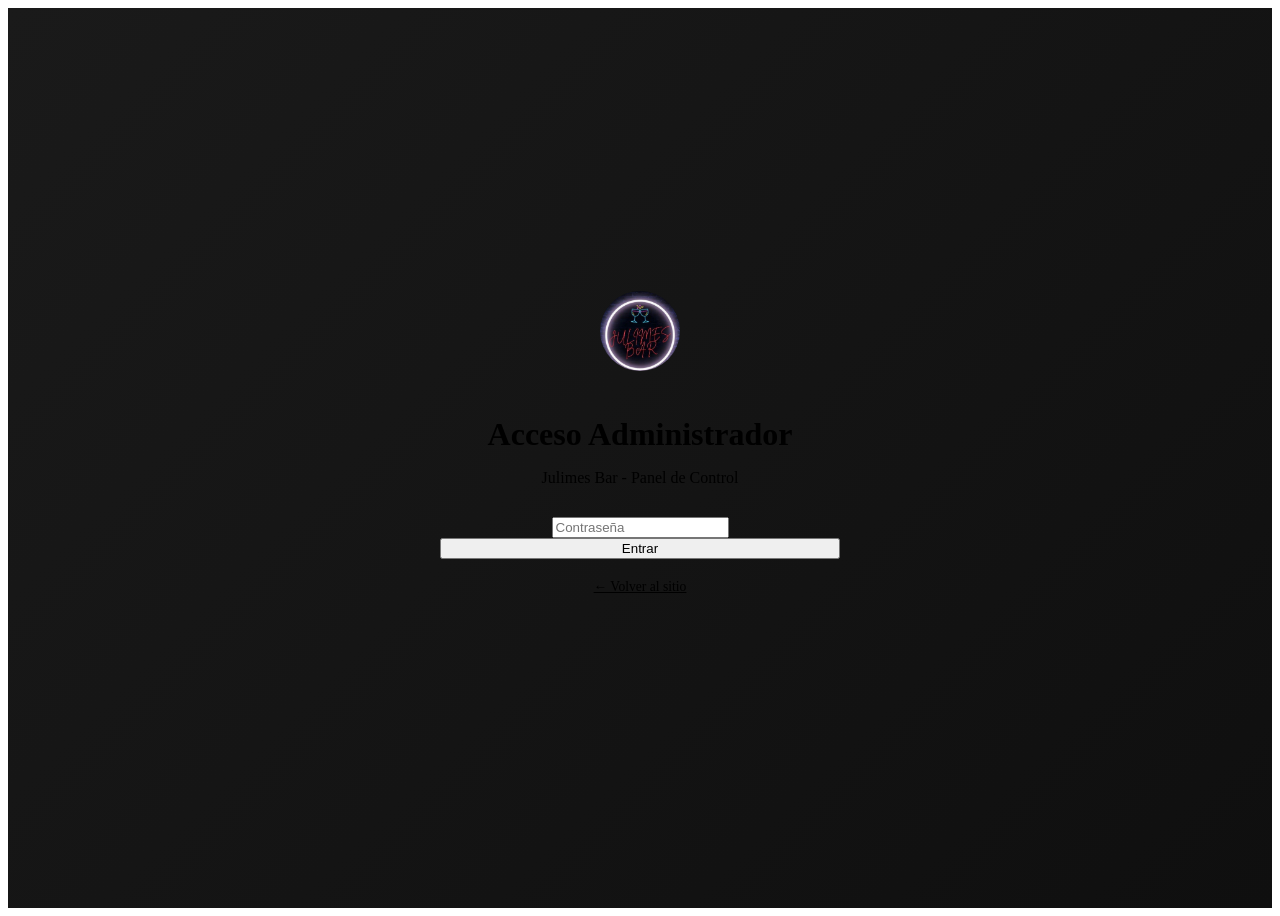
==== admin.html @ fdd5664d "feat: Julimes Bar website with bilingual ES/EN support - Full Spanish website with English toggle - " ====
<!DOCTYPE html>
<html lang="es">
<head>
    <meta charset="UTF-8">
    <meta name="viewport" content="width=device-width, initial-scale=1.0">
    <title>Admin - Julimes Bar</title>
    <link rel="stylesheet" href="styles.css">
    <link rel="stylesheet" href="admin.css">
    <link href="https://fonts.googleapis.com/css2?family=Playfair+Display:wght@400;700&family=Inter:wght@300;400;600&display=swap" rel="stylesheet">
</head>
<body>
    <!-- Login Screen -->
    <div id="login-screen" class="admin-login">
        <div class="login-box">
            <img src="assets/logo.jpg" alt="Julimes Bar" class="login-logo">
            <h1>Acceso Administrador</h1>
            <p>Julimes Bar - Panel de Control</p>
            <form id="login-form">
                <div class="form-group">
                    <input type="password" id="admin-password" placeholder="Contraseña" required>
                </div>
                <button type="submit" class="btn btn-primary" style="width: 100%;">Entrar</button>
            </form>
            <p style="margin-top: 20px; font-size: 0.85rem;">
                <a href="index.html" style="color: var(--color-text-muted);">← Volver al sitio</a>
            </p>
        </div>
    </div>

    <!-- Dashboard -->
    <div id="dashboard" class="admin-dashboard" style="display: none;">
        <header class="admin-header">
            <div class="container">
                <h1 class="admin-title">Julimes Bar - Admin</h1>
                <nav class="admin-nav">
                    <button class="active" data-tab="reviews">Reseñas</button>
                    <button data-tab="events">Eventos</button>
                    <button data-tab="menu">Menú</button>
                    <button data-tab="settings">Configuración</button>
                    <button class="logout-btn" onclick="adminLogout()">Salir</button>
                </nav>
            </div>
        </header>

        <main class="container" style="padding-top: 40px;">
            <!-- Stats -->
            <div class="stats-grid">
                <div class="stat-card">
                    <div class="number" id="stat-pending">0</div>
                    <div class="label">Pendientes</div>
                </div>
                <div class="stat-card">
                    <div class="number" id="stat-approved">0</div>
                    <div class="label">Aprobadas</div>
                </div>
                <div class="stat-card">
                    <div class="number" id="stat-total">0</div>
                    <div class="label">Total Reseñas</div>
                </div>
                <div class="stat-card">
                    <div class="number" id="stat-events">0</div>
                    <div class="label">Eventos</div>
                </div>
            </div>

            <!-- Reviews Tab -->
            <div id="tab-reviews" class="tab-content active">
                <h2 style="margin-bottom: 20px; color: var(--color-primary);">Reseñas Pendientes</h2>
                <div class="data-table">
                    <table>
                        <thead>
                            <tr>
                                <th>Cliente</th>
                                <th>Calificación</th>
                                <th>Comentario</th>
                                <th>Fecha</th>
                                <th>Acciones</th>
                            </tr>
                        </thead>
                        <tbody id="pending-reviews-table">
                            <!-- Dynamic content -->
                        </tbody>
                    </table>
                </div>

                <h2 style="margin: 40px 0 20px; color: var(--color-primary);">Reseñas Aprobadas</h2>
                <div class="data-table">
                    <table>
                        <thead>
                            <tr>
                                <th>Cliente</th>
                                <th>Calificación</th>
                                <th>Comentario</th>
                                <th>Fecha</th>
                                <th>Acciones</th>
                            </tr>
                        </thead>
                        <tbody id="approved-reviews-table">
                            <!-- Dynamic content -->
                        </tbody>
                    </table>
                </div>
            </div>

            <!-- Events Tab -->
            <div id="tab-events" class="tab-content">
                <h2 style="margin-bottom: 20px; color: var(--color-primary);">Gestionar Eventos</h2>
                <div class="admin-form">
                    <h3>Agregar Evento</h3>
                    <form id="event-form">
                        <div class="form-row">
                            <div class="form-group">
                                <label>Nombre del Evento</label>
                                <input type="text" id="event-name" required>
                            </div>
                            <div class="form-group">
                                <label>Fecha</label>
                                <input type="date" id="event-date" required>
                            </div>
                        </div>
                        <div class="form-group">
                            <label>Descripción</label>
                            <textarea id="event-desc" rows="3" required></textarea>
                        </div>
                        <div class="form-row">
                            <div class="form-group">
                                <label>Hora</label>
                                <input type="time" id="event-time" required>
                            </div>
                            <div class="form-group">
                                <label>Tipo</label>
                                <select id="event-type">
                                    <option value="music">Música en Vivo</option>
                                    <option value="special">Evento Especial</option>
                                    <option value="promo">Promoción</option>
                                    <option value="other">Otro</option>
                                </select>
                            </div>
                        </div>
                        <button type="submit" class="btn btn-primary">Agregar Evento</button>
                    </form>
                </div>

                <h3 style="margin-top: 40px; margin-bottom: 20px;">Eventos Programados</h3>
                <div class="data-table">
                    <table>
                        <thead>
                            <tr>
                                <th>Evento</th>
                                <th>Fecha</th>
                                <th>Hora</th>
                                <th>Tipo</th>
                                <th>Acciones</th>
                            </tr>
                        </thead>
                        <tbody id="events-table">
                            <!-- Dynamic content -->
                        </tbody>
                    </table>
                </div>
            </div>

            <!-- Menu Tab -->
            <div id="tab-menu" class="tab-content">
                <h2 style="margin-bottom: 20px; color: var(--color-primary);">Editar Menú</h2>
                <div class="admin-form">
                    <h3>Agregar Producto</h3>
                    <form id="menu-form">
                        <div class="form-row">
                            <div class="form-group">
                                <label>Nombre</label>
                                <input type="text" id="item-name" required>
                            </div>
                            <div class="form-group">
                                <label>Precio</label>
                                <input type="number" id="item-price" step="0.01" required>
                            </div>
                        </div>
                        <div class="form-group">
                            <label>Categoría</label>
                            <select id="item-category">
                                <option value="cervezas">Cervezas</option>
                                <option value="cocteles">Cócteles</option>
                                <option value="destilados">Destilados</option>
                                <option value="botanas">Botanas</option>
                            </select>
                        </div>
                        <div class="form-group">
                            <label>Descripción (opcional)</label>
                            <textarea id="item-desc" rows="2"></textarea>
                        </div>
                        <button type="submit" class="btn btn-primary">Agregar al Menú</button>
                    </form>
                </div>
            </div>

            <!-- Settings Tab -->
            <div id="tab-settings" class="tab-content">
                <h2 style="margin-bottom: 20px; color: var(--color-primary);">Configuración</h2>
                <div class="admin-form">
                    <h3>Información del Negocio</h3>
                    <form id="settings-form">
                        <div class="form-group">
                            <label>Teléfono</label>
                            <input type="tel" id="setting-phone" placeholder="+52 123 456 7890">
                        </div>
                        <div class="form-group">
                            <label>WhatsApp</label>
                            <input type="tel" id="setting-whatsapp" placeholder="+52 123 456 7890">
                        </div>
                        <div class="form-group">
                            <label>Horario</label>
                            <input type="text" id="setting-hours" placeholder="Lunes a Domingo: 12:00 PM - 2:00 AM">
                        </div>
                        <div class="form-group">
                            <label>Facebook URL</label>
                            <input type="url" id="setting-facebook" placeholder="https://facebook.com/...">
                        </div>
                        <button type="submit" class="btn btn-primary">Guardar Cambios</button>
                    </form>
                </div>
            </div>
        </main>
    </div>

    <script src="admin.js"></script>
</body>
</html>
---- styles.css ----
/* ─── Language Toggle ─────────────────────────────────────── */
.language-toggle {
  display: flex;
  align-items: center;
}

.lang-btn {
  background: transparent;
  border: 1px solid var(--color-border);
  color: var(--color-text);
  padding: 6px 12px;
  border-radius: 20px;
  font-size: 0.85rem;
  cursor: pointer;
  transition: var(--transition);
  font-family: var(--font-body);
}

.lang-btn:hover {
  border-color: var(--color-primary);
  color: var(--color-primary);
}

#current-lang {
  color: var(--color-primary);
  font-weight: 600;
}

/* ─── Responsive Language Toggle ──────────────────────────── */
@media (max-width: 768px) {
  .language-toggle {
    margin-right: 10px;
  }
  
  .lang-btn {
    padding: 4px 8px;
    font-size: 0.75rem;
  }
}
---- admin.css ----
/* ─── Admin Login ─────────────────────────────────────────── */
.admin-login {
  min-height: 100vh;
  display: flex;
  align-items: center;
  justify-content: center;
  background: linear-gradient(135deg, #1a1a1a 0%, #0f0f0f 100%);
}

.login-box {
  background: var(--color-card);
  padding: 50px;
  border-radius: 16px;
  border: 1px solid var(--color-border);
  width: 100%;
  max-width: 400px;
  text-align: center;
}

.login-box h1 {
  font-family: var(--font-heading);
  font-size: 2rem;
  color: var(--color-primary);
  margin-bottom: 10px;
}

.login-box p {
  color: var(--color-text-muted);
  margin-bottom: 30px;
}

.login-logo {
  width: 80px;
  height: 80px;
  border-radius: 50%;
  margin-bottom: 20px;
  object-fit: cover;
}

/* ─── Admin Dashboard ─────────────────────────────────────── */
.admin-dashboard {
  min-height: 100vh;
  background: var(--color-bg);
}

.admin-header {
  background: var(--color-card);
  padding: 20px 0;
  border-bottom: 1px solid var(--color-border);
  position: sticky;
  top: 0;
  z-index: 100;
}

.admin-header .container {
  display: flex;
  justify-content: space-between;
  align-items: center;
}

.admin-title {
  font-family: var(--font-heading);
  font-size: 1.5rem;
  color: var(--color-primary);
}

.admin-nav {
  display: flex;
  gap: 10px;
}

.admin-nav button {
  padding: 8px 16px;
  background: transparent;
  border: 1px solid var(--color-border);
  border-radius: 6px;
  color: var(--color-text);
  cursor: pointer;
  transition: var(--transition);
}

.admin-nav button:hover,
.admin-nav button.active {
  border-color: var(--color-primary);
  color: var(--color-primary);
}

.logout-btn {
  color: #ef4444 !important;
  border-color: #ef4444 !important;
}

.logout-btn:hover {
  background: #ef4444;
  color: white !important;
}

/* ─── Stats Cards ─────────────────────────────────────────── */
.stats-grid {
  display: grid;
  grid-template-columns: repeat(4, 1fr);
  gap: 20px;
  margin-bottom: 40px;
}

.stat-card {
  background: var(--color-card);
  padding: 25px;
  border-radius: 12px;
  border: 1px solid var(--color-border);
  text-align: center;
}

.stat-card .number {
  font-family: var(--font-heading);
  font-size: 2.5rem;
  color: var(--color-primary);
  font-weight: 700;
}

.stat-card .label {
  color: var(--color-text-muted);
  font-size: 0.9rem;
  margin-top: 5px;
}

/* ─── Data Tables ─────────────────────────────────────────── */
.data-table {
  width: 100%;
  background: var(--color-card);
  border-radius: 12px;
  border: 1px solid var(--color-border);
  overflow: hidden;
}

.data-table table {
  width: 100%;
  border-collapse: collapse;
}

.data-table th {
  background: var(--color-bg);
  padding: 15px;
  text-align: left;
  color: var(--color-primary);
  font-weight: 600;
  font-size: 0.9rem;
  text-transform: uppercase;
}

.data-table td {
  padding: 15px;
  border-bottom: 1px solid var(--color-border);
  color: var(--color-text);
}

.data-table tr:hover td {
  background: rgba(201, 162, 39, 0.05);
}

.status-badge {
  padding: 4px 12px;
  border-radius: 20px;
  font-size: 0.8rem;
  font-weight: 600;
}

.status-pending {
  background: #eab308;
  color: #000;
}

.status-approved {
  background: #22c55e;
  color: #fff;
}

.status-rejected {
  background: #ef4444;
  color: #fff;
}

/* ─── Action Buttons ──────────────────────────────────────── */
.action-btn {
  padding: 6px 14px;
  border-radius: 6px;
  border: none;
  cursor: pointer;
  font-size: 0.85rem;
  font-weight: 600;
  transition: var(--transition);
  margin-right: 5px;
}

.btn-approve {
  background: #22c55e;
  color: white;
}

.btn-approve:hover {
  background: #16a34a;
}

.btn-reject {
  background: #ef4444;
  color: white;
}

.btn-reject:hover {
  background: #dc2626;
}

.btn-edit {
  background: #3b82f6;
  color: white;
}

.btn-edit:hover {
  background: #2563eb;
}

.btn-delete {
  background: #6b7280;
  color: white;
}

.btn-delete:hover {
  background: #4b5563;
}

/* ─── Forms ───────────────────────────────────────────────── */
.admin-form {
  background: var(--color-card);
  padding: 30px;
  border-radius: 12px;
  border: 1px solid var(--color-border);
  max-width: 600px;
}

.admin-form h3 {
  font-family: var(--font-heading);
  color: var(--color-primary);
  margin-bottom: 20px;
}

.form-row {
  display: grid;
  grid-template-columns: 1fr 1fr;
  gap: 20px;
}

/* ─── Tabs ────────────────────────────────────────────────── */
.tab-content {
  display: none;
}

.tab-content.active {
  display: block;
}

/* ─── Responsive Admin ────────────────────────────────────── */
@media (max-width: 768px) {
  .stats-grid {
    grid-template-columns: repeat(2, 1fr);
  }
  
  .admin-header .container {
    flex-direction: column;
    gap: 15px;
  }
  
  .form-row {
    grid-template-columns: 1fr;
  }
  
  .data-table {
    overflow-x: auto;
  }
}
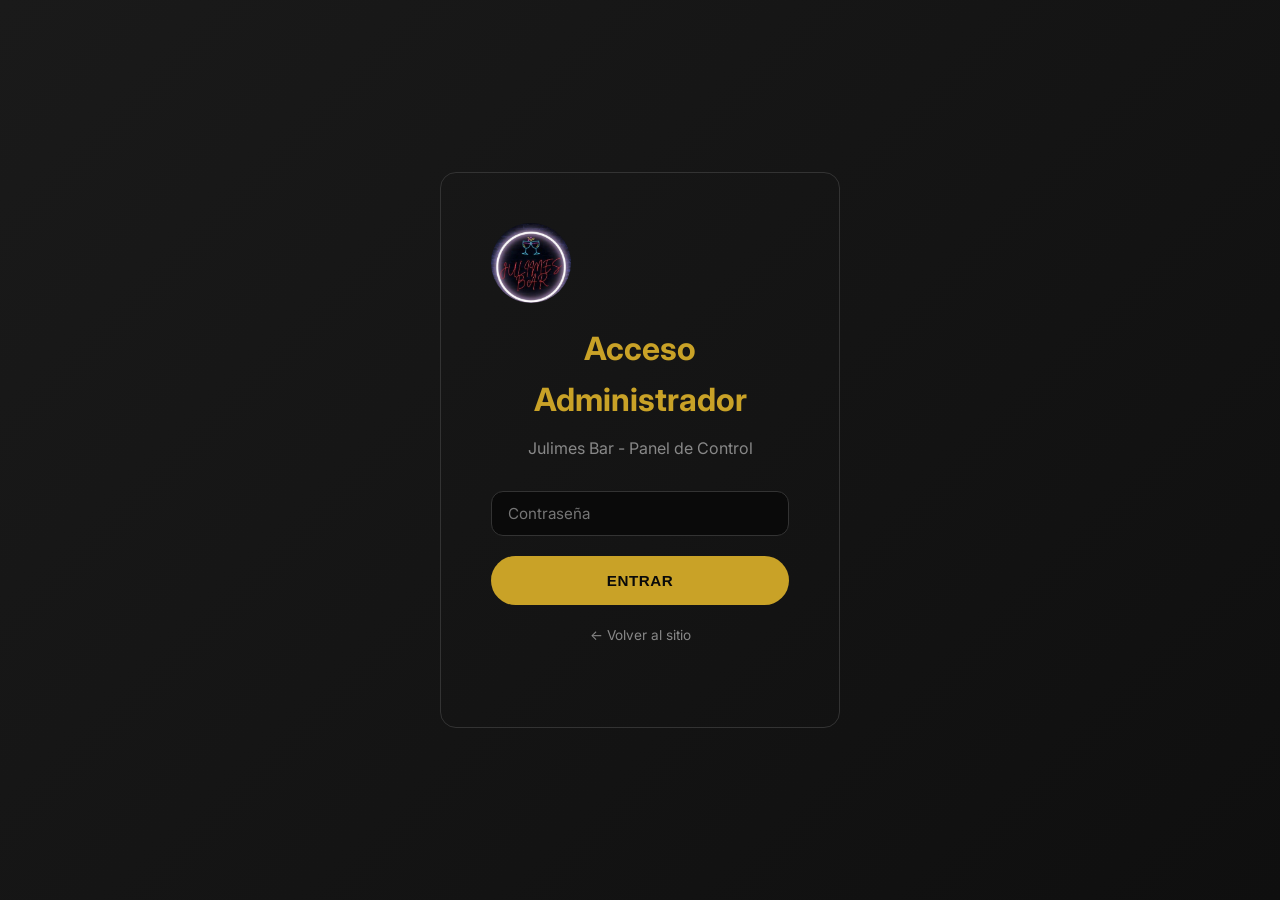
==== commit 4560bd61: "Fix static site admin integration" ====
--- a/admin.html
+++ b/admin.html
@@ -192,6 +192,24 @@
                         <button type="submit" class="btn btn-primary">Agregar al Menú</button>
                     </form>
                 </div>
+
+                <h3 style="margin-top: 40px; margin-bottom: 20px;">Productos Personalizados</h3>
+                <div class="data-table">
+                    <table>
+                        <thead>
+                            <tr>
+                                <th>Producto</th>
+                                <th>Categoría</th>
+                                <th>Precio</th>
+                                <th>Descripción</th>
+                                <th>Acciones</th>
+                            </tr>
+                        </thead>
+                        <tbody id="menu-table">
+                            <!-- Dynamic content -->
+                        </tbody>
+                    </table>
+                </div>
             </div>
 
             <!-- Settings Tab -->
@@ -210,7 +228,7 @@
                         </div>
                         <div class="form-group">
                             <label>Horario</label>
-                            <input type="text" id="setting-hours" placeholder="Lunes a Domingo: 12:00 PM - 2:00 AM">
+                            <textarea id="setting-hours" rows="3" placeholder="Jueves a Lunes: 5:00 PM - 12:00 AM&#10;Martes y Miércoles: Cerrado"></textarea>
                         </div>
                         <div class="form-group">
                             <label>Facebook URL</label>
--- a/styles.css
+++ b/styles.css
@@ -1,3 +1,1015 @@
+/* ─── CSS Variables ─────────────────────────────────────────── */
+:root {
+  --color-bg: #0a0a0a;
+  --color-bg-alt: #111111;
+  --color-surface: #1a1a1a;
+  --color-primary: #c9a227;
+  --color-primary-dark: #a88420;
+  --color-text: #f5f5f5;
+  --color-text-muted: #888888;
+  --color-border: #333333;
+  --color-white: #ffffff;
+  --font-display: 'Playfair Display', Georgia, serif;
+  --font-body: 'Inter', -apple-system, BlinkMacSystemFont, sans-serif;
+  --transition: all 0.3s ease;
+  --shadow: 0 4px 20px rgba(0, 0, 0, 0.4);
+  --radius: 12px;
+}
+
+/* ─── Reset & Base ────────────────────────────────────────── */
+*, *::before, *::after {
+  margin: 0;
+  padding: 0;
+  box-sizing: border-box;
+}
+
+html {
+  scroll-behavior: smooth;
+  font-size: 16px;
+}
+
+body {
+  font-family: var(--font-body);
+  background: var(--color-bg);
+  color: var(--color-text);
+  line-height: 1.6;
+  overflow-x: hidden;
+  min-height: 100vh;
+  width: 100%;
+}
+
+img {
+  max-width: 100%;
+  height: auto;
+  display: block;
+}
+
+a {
+  color: var(--color-primary);
+  text-decoration: none;
+  transition: var(--transition);
+}
+
+a:hover {
+  color: var(--color-primary-dark);
+}
+
+/* ─── Container ───────────────────────────────────────────── */
+.container {
+  width: 100%;
+  max-width: 1200px;
+  margin: 0 auto;
+  padding: 0 20px;
+}
+
+@media (max-width: 768px) {
+  .container {
+    padding: 0 16px;
+  }
+}
+
+/* ─── Navigation ──────────────────────────────────────────── */
+.navbar {
+  position: fixed;
+  top: 0;
+  left: 0;
+  right: 0;
+  z-index: 1000;
+  background: rgba(15, 15, 15, 0.95);
+  backdrop-filter: blur(10px);
+  border-bottom: 1px solid var(--color-border);
+  padding: 12px 0;
+}
+
+.navbar .container {
+  display: flex;
+  align-items: center;
+  justify-content: space-between;
+}
+
+.logo {
+  display: flex;
+  align-items: center;
+  gap: 12px;
+}
+
+.logo img {
+  width: 40px;
+  height: 40px;
+  border-radius: 50%;
+  object-fit: cover;
+}
+
+.logo-text {
+  font-family: var(--font-display);
+  font-size: 1.5rem;
+  font-weight: 700;
+  color: var(--color-primary);
+}
+
+.nav-links {
+  display: flex;
+  list-style: none;
+  gap: 32px;
+}
+
+.nav-links a {
+  color: var(--color-text);
+  font-size: 0.9rem;
+  font-weight: 500;
+  text-transform: uppercase;
+  letter-spacing: 0.5px;
+  position: relative;
+}
+
+.nav-links a::after {
+  content: '';
+  position: absolute;
+  bottom: -4px;
+  left: 0;
+  width: 0;
+  height: 2px;
+  background: var(--color-primary);
+  transition: var(--transition);
+}
+
+.nav-links a:hover::after {
+  width: 100%;
+}
+
+.hamburger {
+  display: none;
+  flex-direction: column;
+  gap: 5px;
+  background: none;
+  border: none;
+  cursor: pointer;
+  padding: 5px;
+}
+
+.hamburger span {
+  display: block;
+  width: 25px;
+  height: 2px;
+  background: var(--color-text);
+  transition: var(--transition);
+}
+
+@media (max-width: 768px) {
+  .nav-links {
+    position: fixed;
+    top: 60px;
+    left: 0;
+    right: 0;
+    background: var(--color-bg);
+    flex-direction: column;
+    padding: 20px;
+    gap: 16px;
+    transform: translateY(-100%);
+    opacity: 0;
+    visibility: hidden;
+    transition: var(--transition);
+  }
+
+  .nav-links.active {
+    transform: translateY(0);
+    opacity: 1;
+    visibility: visible;
+  }
+
+  .hamburger {
+    display: flex;
+  }
+
+  .hamburger.active span:nth-child(1) {
+    transform: rotate(45deg) translate(5px, 5px);
+  }
+
+  .hamburger.active span:nth-child(2) {
+    opacity: 0;
+  }
+
+  .hamburger.active span:nth-child(3) {
+    transform: rotate(-45deg) translate(5px, -5px);
+  }
+}
+
+/* ─── Hero Section ──────────────────────────────────────────── */
+.hero {
+  position: relative;
+  min-height: 100vh;
+  display: flex;
+  align-items: center;
+  justify-content: center;
+  text-align: center;
+  background: linear-gradient(135deg, #1a1a2e 0%, #16213e 50%, #0f3460 100%);
+  overflow: hidden;
+}
+
+.hero::before {
+  content: '';
+  position: absolute;
+  top: 0;
+  left: 0;
+  right: 0;
+  bottom: 0;
+  background: url('assets/bar-area.jpg') center/cover;
+  opacity: 0.3;
+}
+
+.hero-overlay {
+  position: absolute;
+  top: 0;
+  left: 0;
+  right: 0;
+  bottom: 0;
+  background: rgba(0, 0, 0, 0.5);
+}
+
+.hero-content {
+  position: relative;
+  z-index: 2;
+  max-width: 800px;
+  padding: 0 20px;
+}
+
+.hero h1 {
+  font-family: var(--font-display);
+  font-size: clamp(2.5rem, 8vw, 5rem);
+  font-weight: 700;
+  color: var(--color-primary);
+  margin-bottom: 16px;
+  text-shadow: 2px 2px 4px rgba(0, 0, 0, 0.5);
+}
+
+.tagline {
+  font-size: clamp(1.2rem, 3vw, 1.8rem);
+  color: var(--color-text);
+  margin-bottom: 8px;
+  font-weight: 300;
+}
+
+.subtitle {
+  font-size: clamp(0.9rem, 2vw, 1.1rem);
+  color: var(--color-text-muted);
+  margin-bottom: 32px;
+}
+
+.cta-buttons {
+  display: flex;
+  gap: 16px;
+  justify-content: center;
+  flex-wrap: wrap;
+}
+
+/* ─── Buttons ─────────────────────────────────────────────── */
+.btn {
+  display: inline-flex;
+  align-items: center;
+  justify-content: center;
+  padding: 14px 32px;
+  border-radius: 50px;
+  font-size: 0.95rem;
+  font-weight: 600;
+  text-transform: uppercase;
+  letter-spacing: 0.5px;
+  cursor: pointer;
+  transition: var(--transition);
+  border: 2px solid transparent;
+}
+
+.btn-primary {
+  background: var(--color-primary);
+  color: var(--color-bg);
+}
+
+.btn-primary:hover {
+  background: var(--color-primary-dark);
+  transform: translateY(-2px);
+  box-shadow: 0 8px 25px rgba(201, 162, 39, 0.3);
+}
+
+.btn-secondary {
+  background: transparent;
+  color: var(--color-text);
+  border-color: var(--color-text);
+}
+
+.btn-secondary:hover {
+  background: var(--color-text);
+  color: var(--color-bg);
+}
+
+/* ─── Scroll Indicator ────────────────────────────────────── */
+.scroll-indicator {
+  position: absolute;
+  bottom: 40px;
+  left: 50%;
+  transform: translateX(-50%);
+  z-index: 2;
+  text-align: center;
+  color: var(--color-text-muted);
+  font-size: 0.85rem;
+}
+
+.scroll-indicator .arrow {
+  width: 20px;
+  height: 20px;
+  border-right: 2px solid var(--color-text-muted);
+  border-bottom: 2px solid var(--color-text-muted);
+  transform: rotate(45deg);
+  margin: 10px auto 0;
+  animation: bounce 2s infinite;
+}
+
+@keyframes bounce {
+  0%, 20%, 50%, 80%, 100% {
+    transform: rotate(45deg) translateY(0);
+  }
+  40% {
+    transform: rotate(45deg) translateY(-10px);
+  }
+  60% {
+    transform: rotate(45deg) translateY(-5px);
+  }
+}
+
+/* ─── Section Headers ─────────────────────────────────────── */
+.section-header {
+  text-align: center;
+  margin-bottom: 48px;
+}
+
+.section-header h2 {
+  font-family: var(--font-display);
+  font-size: clamp(1.8rem, 4vw, 2.5rem);
+  color: var(--color-primary);
+  margin-bottom: 16px;
+}
+
+.divider {
+  width: 60px;
+  height: 3px;
+  background: var(--color-primary);
+  margin: 0 auto 16px;
+  border-radius: 2px;
+}
+
+.section-subtitle {
+  color: var(--color-text-muted);
+  font-size: 1rem;
+  max-width: 600px;
+  margin: 0 auto;
+}
+
+/* ─── About Section ───────────────────────────────────────── */
+.about {
+  padding: 80px 0;
+  background: var(--color-bg-alt);
+}
+
+.about-grid {
+  display: grid;
+  grid-template-columns: 1fr 1fr;
+  gap: 48px;
+  align-items: center;
+  margin-bottom: 48px;
+}
+
+.about-image {
+  position: relative;
+  border-radius: var(--radius);
+  overflow: hidden;
+  box-shadow: var(--shadow);
+}
+
+.about-image img {
+  width: 100%;
+  height: 400px;
+  object-fit: cover;
+}
+
+.image-caption {
+  position: absolute;
+  bottom: 0;
+  left: 0;
+  right: 0;
+  background: linear-gradient(transparent, rgba(0, 0, 0, 0.8));
+  padding: 20px;
+  color: var(--color-text);
+  font-size: 0.9rem;
+}
+
+.about-content h3 {
+  font-family: var(--font-display);
+  font-size: 1.5rem;
+  color: var(--color-primary);
+  margin-bottom: 16px;
+}
+
+.about-content p {
+  margin-bottom: 16px;
+  color: var(--color-text-muted);
+}
+
+.about-content strong {
+  color: var(--color-text);
+}
+
+.about-stats {
+  display: grid;
+  grid-template-columns: repeat(3, 1fr);
+  gap: 24px;
+  margin-top: 24px;
+}
+
+.stat {
+  text-align: center;
+  padding: 20px;
+  background: var(--color-surface);
+  border-radius: var(--radius);
+  border: 1px solid var(--color-border);
+}
+
+.stat-number {
+  display: block;
+  font-family: var(--font-display);
+  font-size: 2rem;
+  font-weight: 700;
+  color: var(--color-primary);
+  margin-bottom: 4px;
+}
+
+.stat-label {
+  font-size: 0.85rem;
+  color: var(--color-text-muted);
+}
+
+.about-julimes {
+  background: var(--color-surface);
+  padding: 40px;
+  border-radius: var(--radius);
+  border: 1px solid var(--color-border);
+}
+
+.about-julimes h3 {
+  font-family: var(--font-display);
+  font-size: 1.3rem;
+  color: var(--color-primary);
+  margin-bottom: 16px;
+}
+
+.about-julimes p {
+  margin-bottom: 24px;
+  color: var(--color-text-muted);
+}
+
+.attractions {
+  display: grid;
+  grid-template-columns: repeat(2, 1fr);
+  gap: 16px;
+}
+
+.attraction {
+  display: flex;
+  align-items: center;
+  gap: 12px;
+  padding: 16px;
+  background: var(--color-bg);
+  border-radius: var(--radius);
+  border: 1px solid var(--color-border);
+}
+
+.attraction-icon {
+  font-size: 1.5rem;
+}
+
+@media (max-width: 768px) {
+  .about-grid {
+    grid-template-columns: 1fr;
+    gap: 32px;
+  }
+
+  .about-stats {
+    grid-template-columns: repeat(3, 1fr);
+    gap: 12px;
+  }
+
+  .stat {
+    padding: 12px;
+  }
+
+  .stat-number {
+    font-size: 1.5rem;
+  }
+
+  .attractions {
+    grid-template-columns: 1fr;
+  }
+
+  .about-julimes {
+    padding: 24px;
+  }
+}
+
+/* ─── Menu Section ────────────────────────────────────────── */
+.menu {
+  padding: 80px 0;
+  background: var(--color-bg);
+}
+
+.menu-categories {
+  display: grid;
+  grid-template-columns: repeat(2, 1fr);
+  gap: 32px;
+}
+
+.menu-category {
+  background: var(--color-surface);
+  padding: 32px;
+  border-radius: var(--radius);
+  border: 1px solid var(--color-border);
+}
+
+.menu-category h3 {
+  font-family: var(--font-display);
+  font-size: 1.3rem;
+  color: var(--color-primary);
+  margin-bottom: 24px;
+  display: flex;
+  align-items: center;
+  gap: 8px;
+}
+
+.menu-list {
+  list-style: none;
+}
+
+.menu-item {
+  display: flex;
+  justify-content: space-between;
+  align-items: center;
+  padding: 12px 0;
+  border-bottom: 1px solid var(--color-border);
+}
+
+.menu-item:last-child {
+  border-bottom: none;
+}
+
+.item-name {
+  color: var(--color-text);
+  font-weight: 500;
+  display: flex;
+  flex-direction: column;
+  gap: 4px;
+}
+
+.item-name small {
+  color: var(--color-text-muted);
+  font-size: 0.85rem;
+  font-weight: 400;
+  line-height: 1.4;
+}
+
+.item-price {
+  color: var(--color-primary);
+  font-weight: 700;
+  font-size: 1.1rem;
+}
+
+@media (max-width: 768px) {
+  .menu-categories {
+    grid-template-columns: 1fr;
+    gap: 24px;
+  }
+
+  .menu-category {
+    padding: 24px;
+  }
+}
+
+/* ─── Events Section ──────────────────────────────────────── */
+.events {
+  padding: 80px 0;
+  background: var(--color-bg-alt);
+}
+
+.events-grid {
+  display: grid;
+  grid-template-columns: repeat(2, 1fr);
+  gap: 32px;
+}
+
+.event-card {
+  display: flex;
+  gap: 24px;
+  background: var(--color-surface);
+  padding: 32px;
+  border-radius: var(--radius);
+  border: 1px solid var(--color-border);
+  transition: var(--transition);
+}
+
+.event-card:hover {
+  transform: translateY(-4px);
+  box-shadow: var(--shadow);
+  border-color: var(--color-primary);
+}
+
+.event-date {
+  display: flex;
+  flex-direction: column;
+  align-items: center;
+  justify-content: center;
+  min-width: 80px;
+  padding: 16px;
+  background: var(--color-primary);
+  border-radius: var(--radius);
+  color: var(--color-bg);
+  text-align: center;
+}
+
+.event-date .day {
+  font-family: var(--font-display);
+  font-size: 1.5rem;
+  font-weight: 700;
+}
+
+.event-date .month {
+  font-size: 0.75rem;
+  text-transform: uppercase;
+  letter-spacing: 1px;
+  font-weight: 600;
+}
+
+.event-info h3 {
+  font-family: var(--font-display);
+  font-size: 1.2rem;
+  color: var(--color-primary);
+  margin-bottom: 8px;
+}
+
+.event-info p {
+  color: var(--color-text-muted);
+  margin-bottom: 12px;
+  font-size: 0.9rem;
+}
+
+.event-time {
+  color: var(--color-text);
+  font-size: 0.85rem;
+  font-weight: 500;
+}
+
+@media (max-width: 768px) {
+  .events-grid {
+    grid-template-columns: 1fr;
+  }
+
+  .event-card {
+    flex-direction: column;
+    gap: 16px;
+  }
+
+  .event-date {
+    flex-direction: row;
+    gap: 8px;
+    min-width: auto;
+    justify-content: flex-start;
+  }
+}
+
+/* ─── Reviews Section ─────────────────────────────────────── */
+.reviews {
+  padding: 80px 0;
+  background: var(--color-bg);
+}
+
+.reviews-grid {
+  display: grid;
+  grid-template-columns: repeat(3, 1fr);
+  gap: 24px;
+  margin-bottom: 48px;
+}
+
+.review-card {
+  background: var(--color-surface);
+  padding: 32px;
+  border-radius: var(--radius);
+  border: 1px solid var(--color-border);
+  transition: var(--transition);
+}
+
+.review-card:hover {
+  transform: translateY(-4px);
+  box-shadow: var(--shadow);
+}
+
+.review-stars {
+  color: var(--color-primary);
+  font-size: 1.2rem;
+  margin-bottom: 16px;
+}
+
+.review-text {
+  color: var(--color-text-muted);
+  font-style: italic;
+  margin-bottom: 16px;
+  line-height: 1.7;
+}
+
+.review-author {
+  display: flex;
+  justify-content: space-between;
+  align-items: center;
+}
+
+.review-author span:first-child {
+  color: var(--color-text);
+  font-weight: 600;
+}
+
+.review-date {
+  color: var(--color-text-muted);
+  font-size: 0.85rem;
+}
+
+.review-form {
+  max-width: 600px;
+  margin: 0 auto;
+  background: var(--color-surface);
+  padding: 40px;
+  border-radius: var(--radius);
+  border: 1px solid var(--color-border);
+}
+
+.review-form h3 {
+  font-family: var(--font-display);
+  font-size: 1.3rem;
+  color: var(--color-primary);
+  margin-bottom: 8px;
+}
+
+.form-note {
+  color: var(--color-text-muted);
+  font-size: 0.85rem;
+  margin-bottom: 24px;
+}
+
+.form-group {
+  margin-bottom: 20px;
+}
+
+.form-group label {
+  display: block;
+  margin-bottom: 8px;
+  color: var(--color-text);
+  font-weight: 500;
+  font-size: 0.9rem;
+}
+
+.form-group input,
+.form-group textarea {
+  width: 100%;
+  padding: 12px 16px;
+  background: var(--color-bg);
+  border: 1px solid var(--color-border);
+  border-radius: var(--radius);
+  color: var(--color-text);
+  font-family: var(--font-body);
+  font-size: 0.95rem;
+  transition: var(--transition);
+}
+
+.form-group input:focus,
+.form-group textarea:focus {
+  outline: none;
+  border-color: var(--color-primary);
+  box-shadow: 0 0 0 3px rgba(201, 162, 39, 0.1);
+}
+
+.star-rating {
+  display: flex;
+  gap: 8px;
+  flex-direction: row-reverse;
+  justify-content: flex-end;
+}
+
+.star-rating input {
+  display: none;
+}
+
+.star-rating label {
+  cursor: pointer;
+  font-size: 1.5rem;
+  color: var(--color-border);
+  transition: var(--transition);
+}
+
+.star-rating label:hover,
+.star-rating label:hover ~ label,
+.star-rating input:checked ~ label {
+  color: var(--color-primary);
+}
+
+@media (max-width: 768px) {
+  .reviews-grid {
+    grid-template-columns: 1fr;
+  }
+
+  .review-form {
+    padding: 24px;
+  }
+}
+
+/* ─── Contact Section ─────────────────────────────────────── */
+.contact {
+  padding: 80px 0;
+  background: var(--color-bg-alt);
+}
+
+.contact-grid {
+  display: grid;
+  grid-template-columns: 1fr 1fr;
+  gap: 48px;
+  align-items: start;
+}
+
+.contact-info {
+  display: flex;
+  flex-direction: column;
+  gap: 24px;
+}
+
+.contact-item {
+  display: flex;
+  gap: 16px;
+  align-items: flex-start;
+}
+
+.contact-icon {
+  font-size: 1.5rem;
+  min-width: 40px;
+  text-align: center;
+}
+
+.contact-item h4 {
+  font-family: var(--font-display);
+  font-size: 1.1rem;
+  color: var(--color-primary);
+  margin-bottom: 4px;
+}
+
+.contact-item p {
+  color: var(--color-text-muted);
+  font-size: 0.95rem;
+}
+
+.contact-item a {
+  color: var(--color-primary);
+}
+
+.social-links {
+  display: flex;
+  gap: 12px;
+  margin-top: 8px;
+}
+
+.social-btn {
+  display: inline-flex;
+  align-items: center;
+  justify-content: center;
+  padding: 10px 20px;
+  background: var(--color-surface);
+  border: 1px solid var(--color-border);
+  border-radius: 50px;
+  color: var(--color-text);
+  font-size: 0.85rem;
+  font-weight: 500;
+  transition: var(--transition);
+}
+
+.social-btn:hover {
+  background: var(--color-primary);
+  color: var(--color-bg);
+  border-color: var(--color-primary);
+}
+
+.map-container {
+  border-radius: var(--radius);
+  overflow: hidden;
+  border: 1px solid var(--color-border);
+  height: 400px;
+}
+
+.map-container iframe {
+  width: 100%;
+  height: 100%;
+  border: none;
+}
+
+@media (max-width: 768px) {
+  .contact-grid {
+    grid-template-columns: 1fr;
+    gap: 32px;
+  }
+
+  .map-container {
+    height: 300px;
+  }
+}
+
+/* ─── Footer ──────────────────────────────────────────────── */
+.footer {
+  padding: 48px 0 0;
+  background: var(--color-bg);
+  border-top: 1px solid var(--color-border);
+}
+
+.footer-content {
+  display: flex;
+  justify-content: space-between;
+  align-items: center;
+  flex-wrap: wrap;
+  gap: 24px;
+  margin-bottom: 32px;
+}
+
+.footer-brand {
+  display: flex;
+  align-items: center;
+  gap: 16px;
+}
+
+.footer-logo {
+  width: 50px;
+  height: 50px;
+  border-radius: 50%;
+  object-fit: cover;
+}
+
+.footer-brand p {
+  color: var(--color-text-muted);
+  font-size: 0.9rem;
+}
+
+.footer-links {
+  display: flex;
+  gap: 24px;
+  flex-wrap: wrap;
+}
+
+.footer-links a {
+  color: var(--color-text-muted);
+  font-size: 0.85rem;
+  transition: var(--transition);
+}
+
+.footer-links a:hover {
+  color: var(--color-primary);
+}
+
+.footer-admin a {
+  color: var(--color-text-muted);
+  font-size: 0.85rem;
+}
+
+/* ─── Plain Footer ──────────────────────────────────────────── */
+.footer-bottom {
+  border-top: 1px solid var(--color-border);
+  padding: 16px 0;
+  text-align: center;
+}
+
+.footer-bottom p {
+  font-size: 0.8rem;
+  color: var(--color-text-muted);
+  margin: 4px 0;
+}
+
+.designer-credit {
+  font-family: 'Playfair Display', serif;
+  font-size: 0.85rem;
+  color: var(--color-text);
+  margin-top: 6px;
+}
+
+/* Responsive */
+@media (max-width: 768px) {
+  .footer-bottom {
+    padding: 12px 0;
+  }
+  
+  .footer-bottom p {
+    font-size: 0.7rem;
+  }
+  
+  .designer-credit {
+    font-size: 0.75rem;
+  }
+}
+
 /* ─── Language Toggle ─────────────────────────────────────── */
 .language-toggle {
   display: flex;
@@ -31,9 +1043,52 @@
   .language-toggle {
     margin-right: 10px;
   }
-  
+
   .lang-btn {
     padding: 4px 8px;
     font-size: 0.75rem;
   }
-}+}
+
+/* ─── Animations ────────────────────────────────────────────── */
+@keyframes fadeInUp {
+  from {
+    opacity: 0;
+    transform: translateY(30px);
+  }
+  to {
+    opacity: 1;
+    transform: translateY(0);
+  }
+}
+
+/* Sections start visible by default — JS adds animation class */
+section {
+  opacity: 1;
+  transform: translateY(0);
+  transition: opacity 0.6s ease, transform 0.6s ease;
+}
+
+section.animate {
+  opacity: 0;
+  transform: translateY(30px);
+}
+
+section.animate.visible {
+  opacity: 1;
+  transform: translateY(0);
+}
+
+/* ─── Utility ─────────────────────────────────────────────── */
+.text-center {
+  text-align: center;
+}
+
+.mb-0 {
+  margin-bottom: 0;
+}
+
+.mt-0 {
+  margin-top: 0;
+}
+/* deploy trigger */
